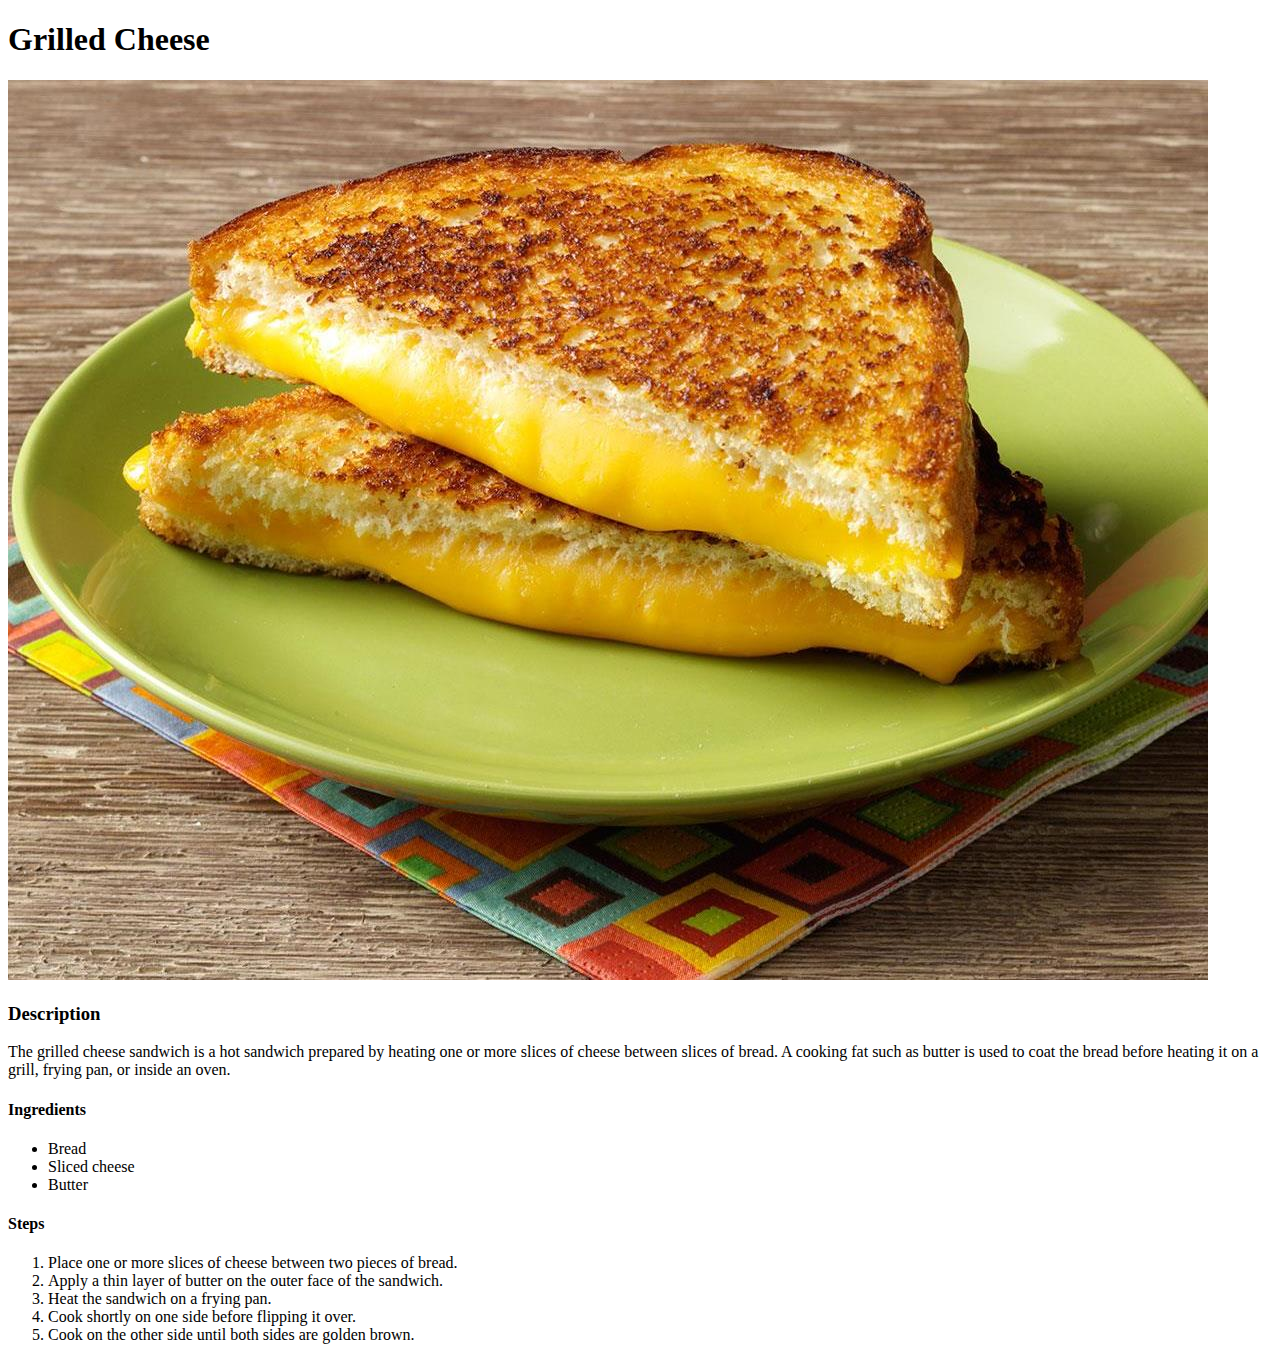
==== recipes/grilled-cheese.html @ 29a39651 "Added Grilled Cheese page" ====
<!DOCTYPE html>
<html lang="en">
    <head>
        <meta charset="utf-8">
        <title>Grilled Cheese</title>
    </head>

    <body>
        <h1>Grilled Cheese</h1>
        <img src="../img/grilled-cheese.jpg" alt="Grilled Cheese Sandwich">

        <h3>Description</h3>
        <p>
            The grilled cheese sandwich is a hot sandwich prepared by heating
            one or more slices of cheese between slices of bread. A cooking fat 
            such as butter is used to coat the bread before heating it on a 
            grill, frying pan, or inside an oven.
        </p>

        <h4>Ingredients</h4>
        <ul>
            <li>Bread</li>
            <li>Sliced cheese</li>
            <li>Butter</li>
        </ul>

        <h4>Steps</h4>
        <ol>
            <li>Place one or more slices of cheese between two pieces of bread.</li>
            <li>Apply a thin layer of butter on the outer face of the sandwich.</li>
            <li>Heat the sandwich on a frying pan.</li>
            <li>Cook shortly on one side before flipping it over.</li>
            <li>Cook on the other side until both sides are golden brown.</li>
        </ol>
    </body>
</html>
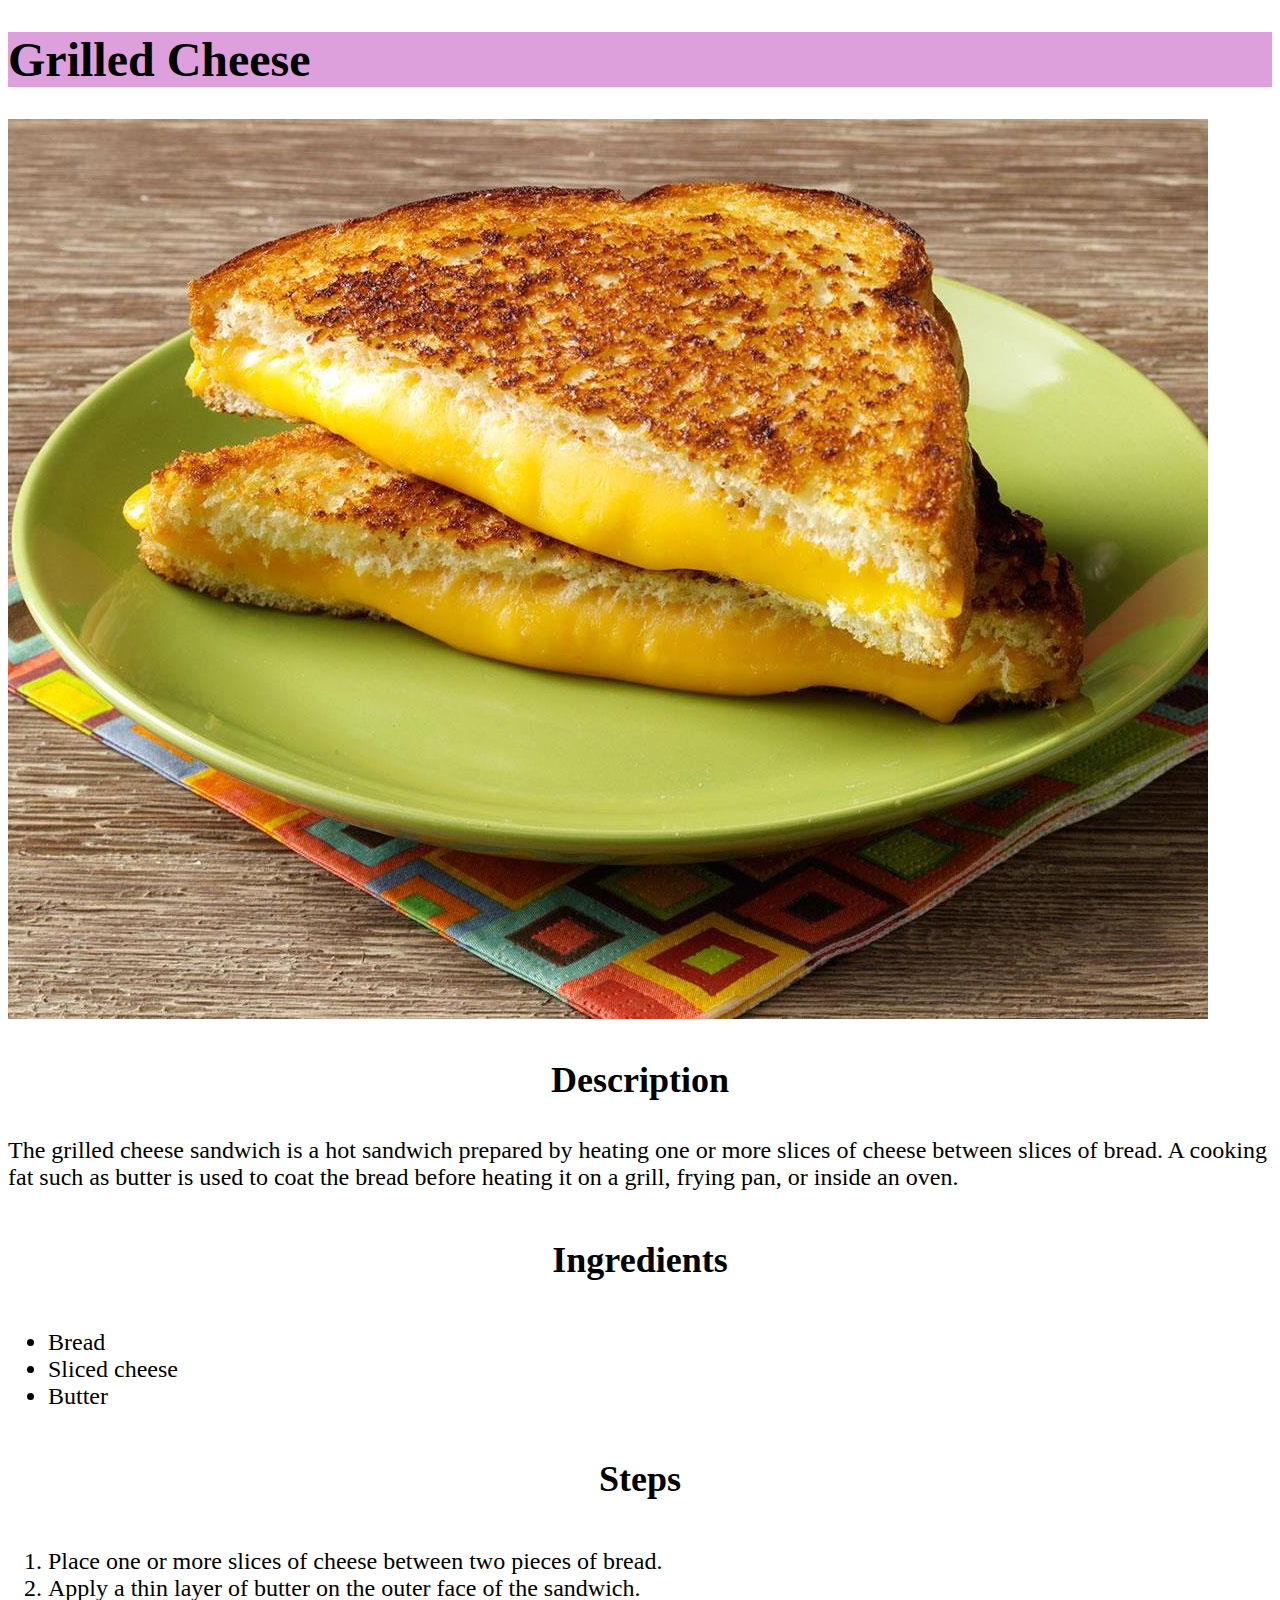
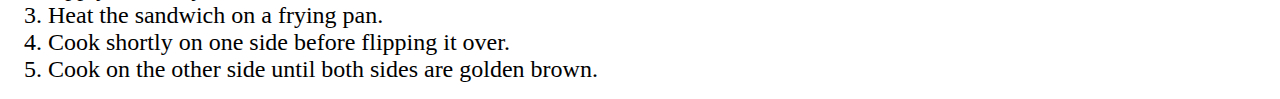
==== commit ee6bd7f7: "Added external css" ====
--- a/recipes/grilled-cheese.html
+++ b/recipes/grilled-cheese.html
@@ -2,14 +2,15 @@
 <html lang="en">
     <head>
         <meta charset="utf-8">
+        <link rel="stylesheet" href="../css/styles.css">
         <title>Grilled Cheese</title>
     </head>
 
     <body>
-        <h1>Grilled Cheese</h1>
+        <h1 class="recipe title">Grilled Cheese</h1>
         <img src="../img/grilled-cheese.jpg" alt="Grilled Cheese Sandwich">
 
-        <h3>Description</h3>
+        <h3 class="recipe description">Description</h3>
         <p>
             The grilled cheese sandwich is a hot sandwich prepared by heating
             one or more slices of cheese between slices of bread. A cooking fat 
@@ -17,15 +18,15 @@
             grill, frying pan, or inside an oven.
         </p>
 
-        <h4>Ingredients</h4>
-        <ul>
+        <h4 class="recipe description">Ingredients</h4>
+        <ul class="recipe">
             <li>Bread</li>
             <li>Sliced cheese</li>
             <li>Butter</li>
         </ul>
 
-        <h4>Steps</h4>
-        <ol>
+        <h4 class="recipe steps">Steps</h4>
+        <ol class="recipe">
             <li>Place one or more slices of cheese between two pieces of bread.</li>
             <li>Apply a thin layer of butter on the outer face of the sandwich.</li>
             <li>Heat the sandwich on a frying pan.</li>
--- a/css/styles.css
+++ b/css/styles.css
@@ -0,0 +1,27 @@
+.title {
+    font-size: 50px;
+    background-color: lightblue;
+    color: black;
+}
+
+.recipe {
+    font-family: Georgia, 'Times New Roman', sans-serif;
+}
+
+.recipe.title {
+    font-size: 48px;
+    background-color: plum;
+    color: black;
+}
+
+.recipe.description,
+.recipe.ingredients,
+.recipe.steps {
+    font-size: 36px;
+    text-align: center;
+}
+
+p,
+.recipe li {
+    font-size: 24px;
+}